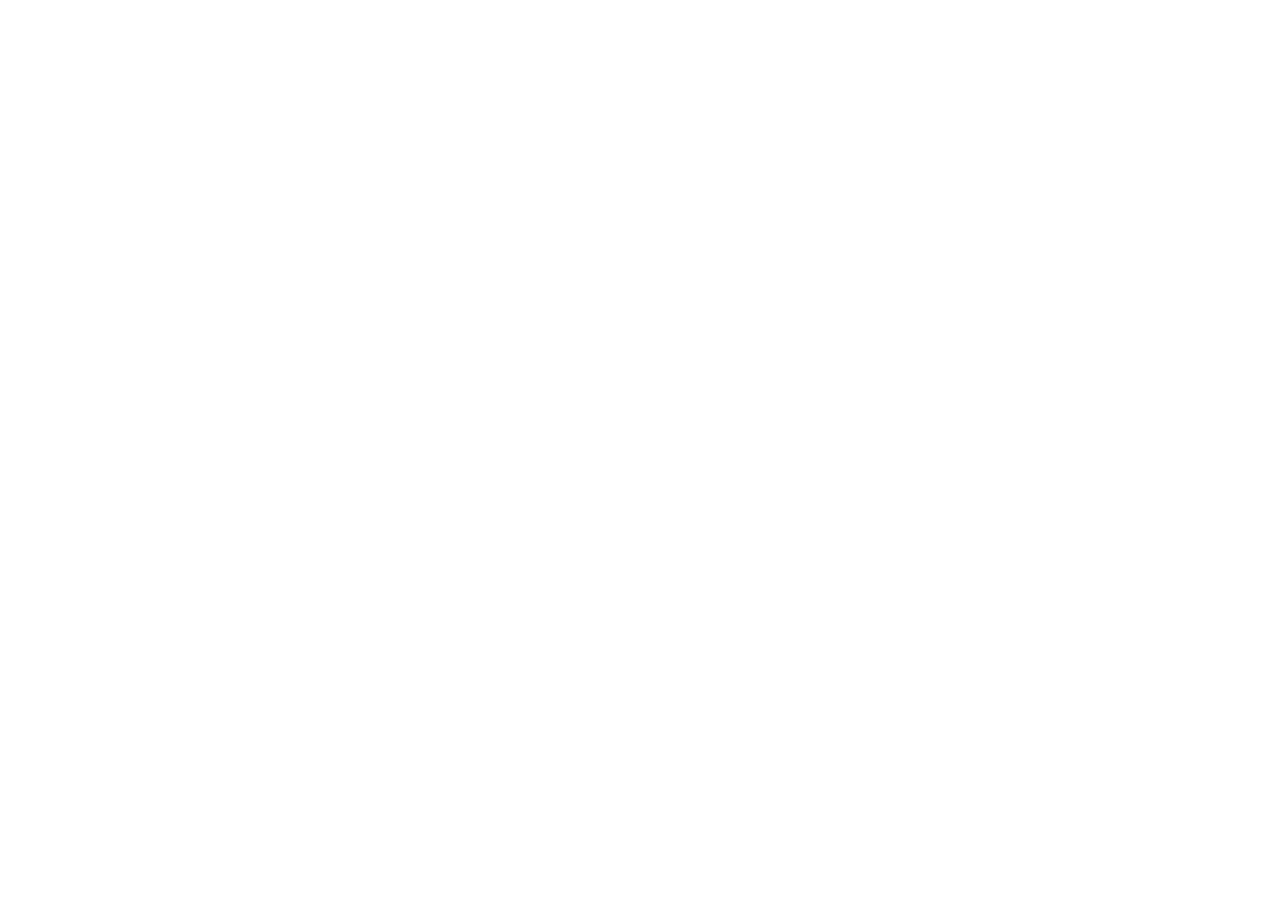
==== docs/index.html @ 8f1d23d5 "Add files via upload" ====
<!DOCTYPE html>
<html lang="en">
  <head>
    <meta charset="UTF-8" />
    <link rel="icon" href="data:image/svg+xml,<svg xmlns=%22http://www.w3.org/2000/svg%22 viewBox=%220 0 100 100%22><text y=%22.9em%22 font-size=%2290%22>📈</text></svg>">
    <meta name="viewport" content="width=device-width, initial-scale=1.0" />
    <title>Template | Svelte for Data Visualization</title>
    <script type="module" crossorigin src="/assets/index.e7a4fd62.js"></script>
    <link rel="stylesheet" href="/assets/index.8fe92144.css">
  </head>
  <body>
    <div id="app"></div>
    
  </body>
</html>
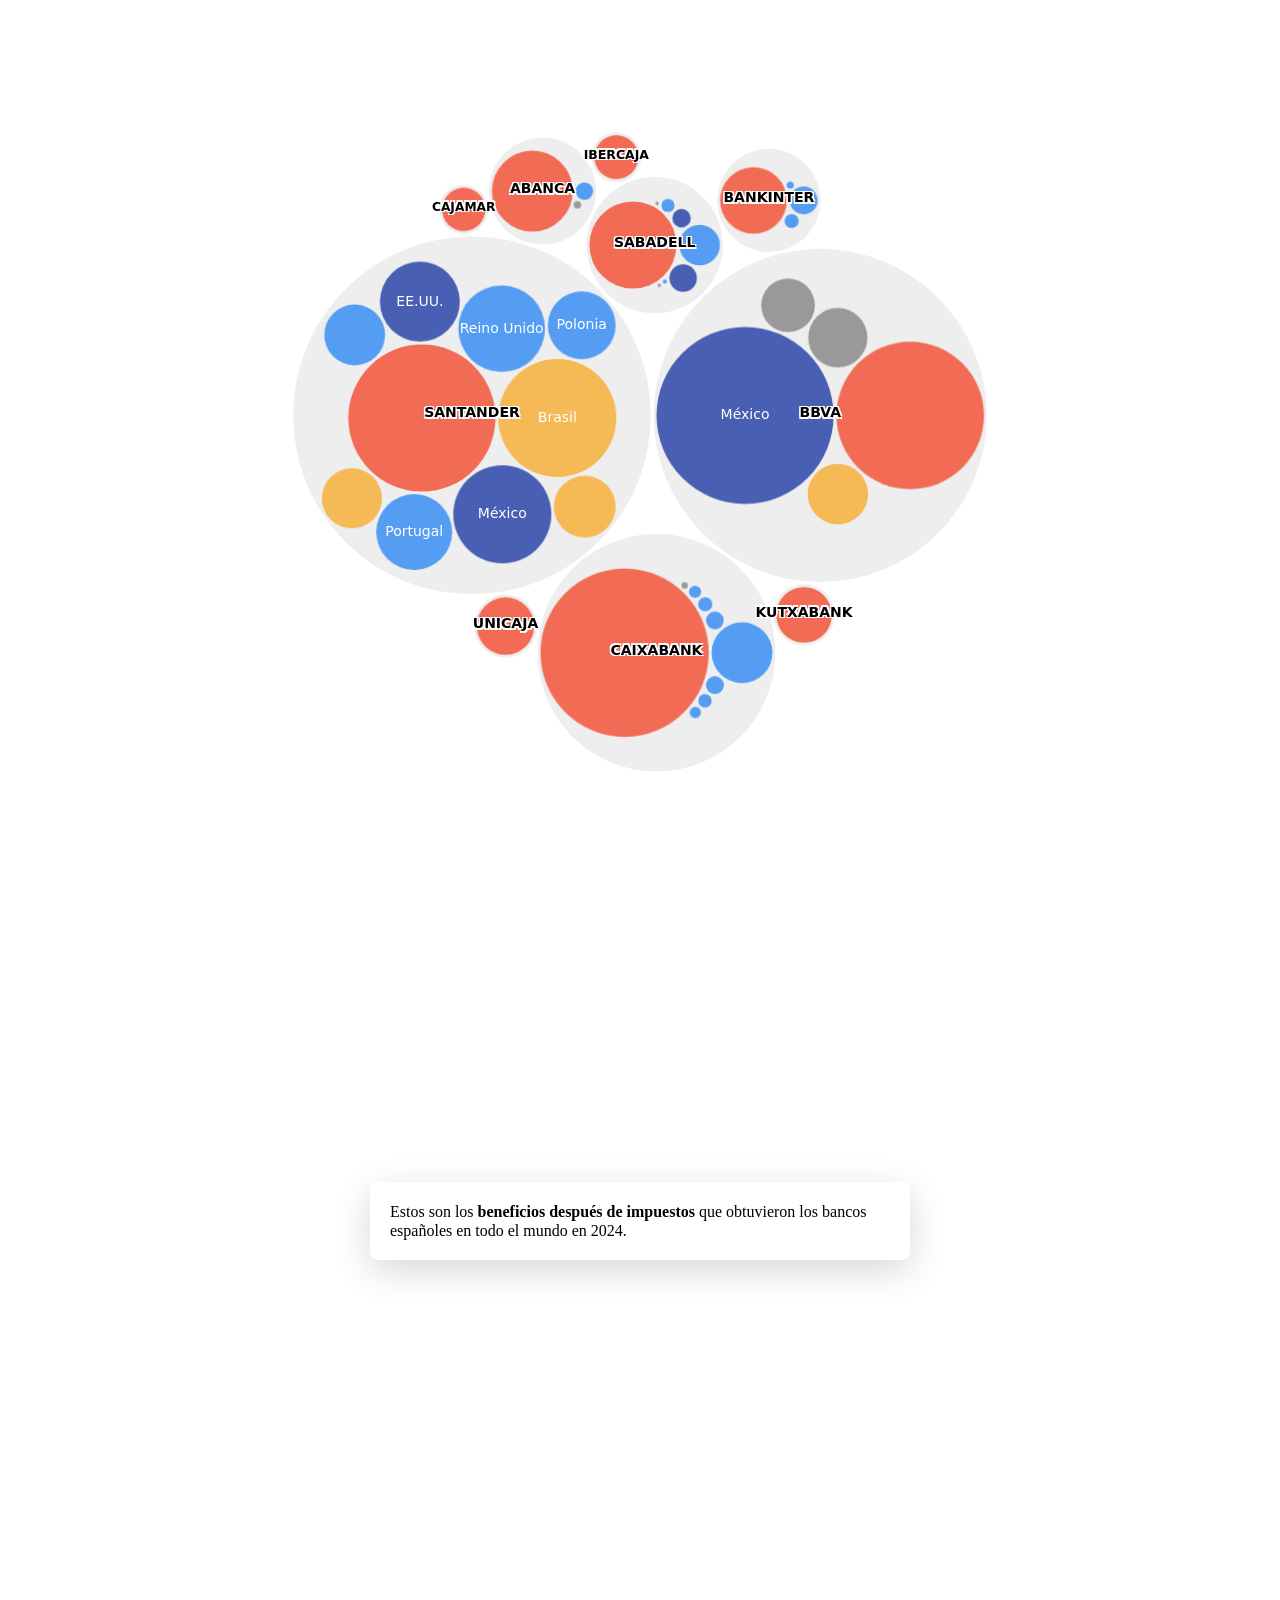
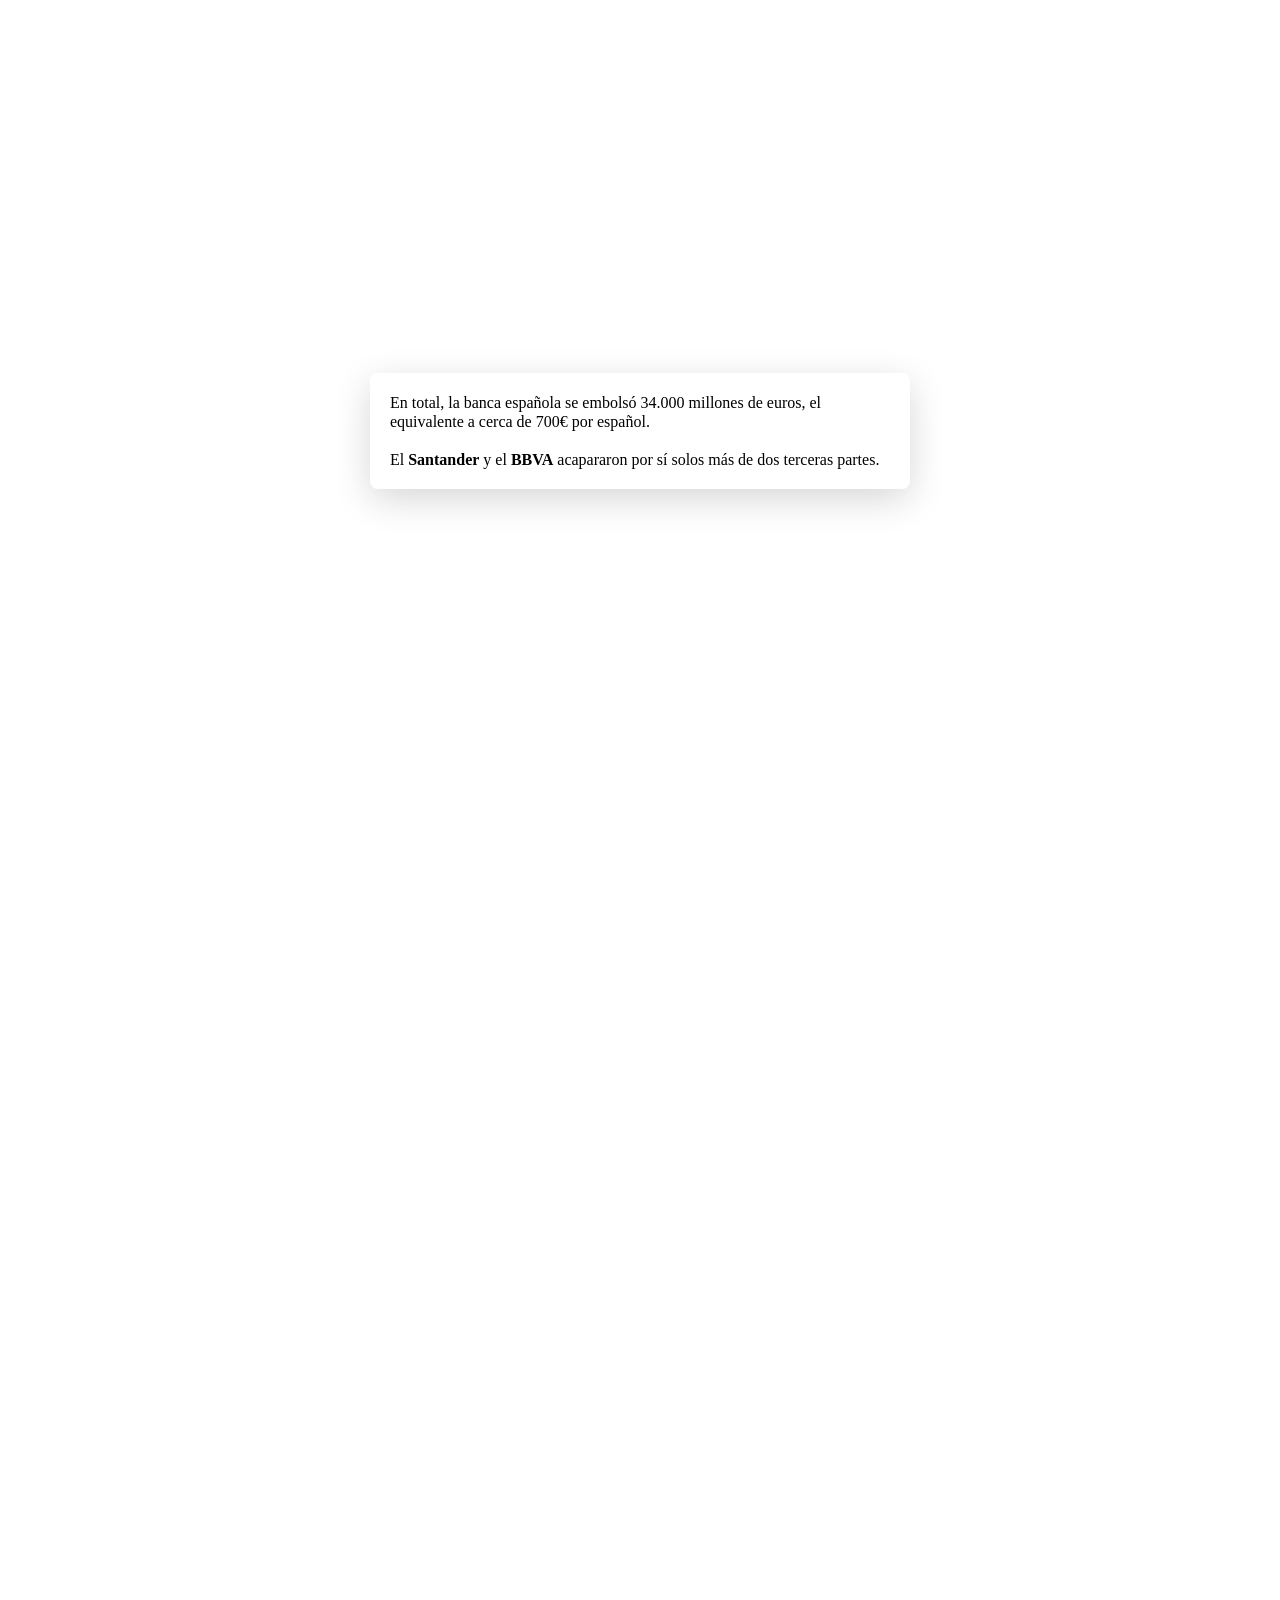
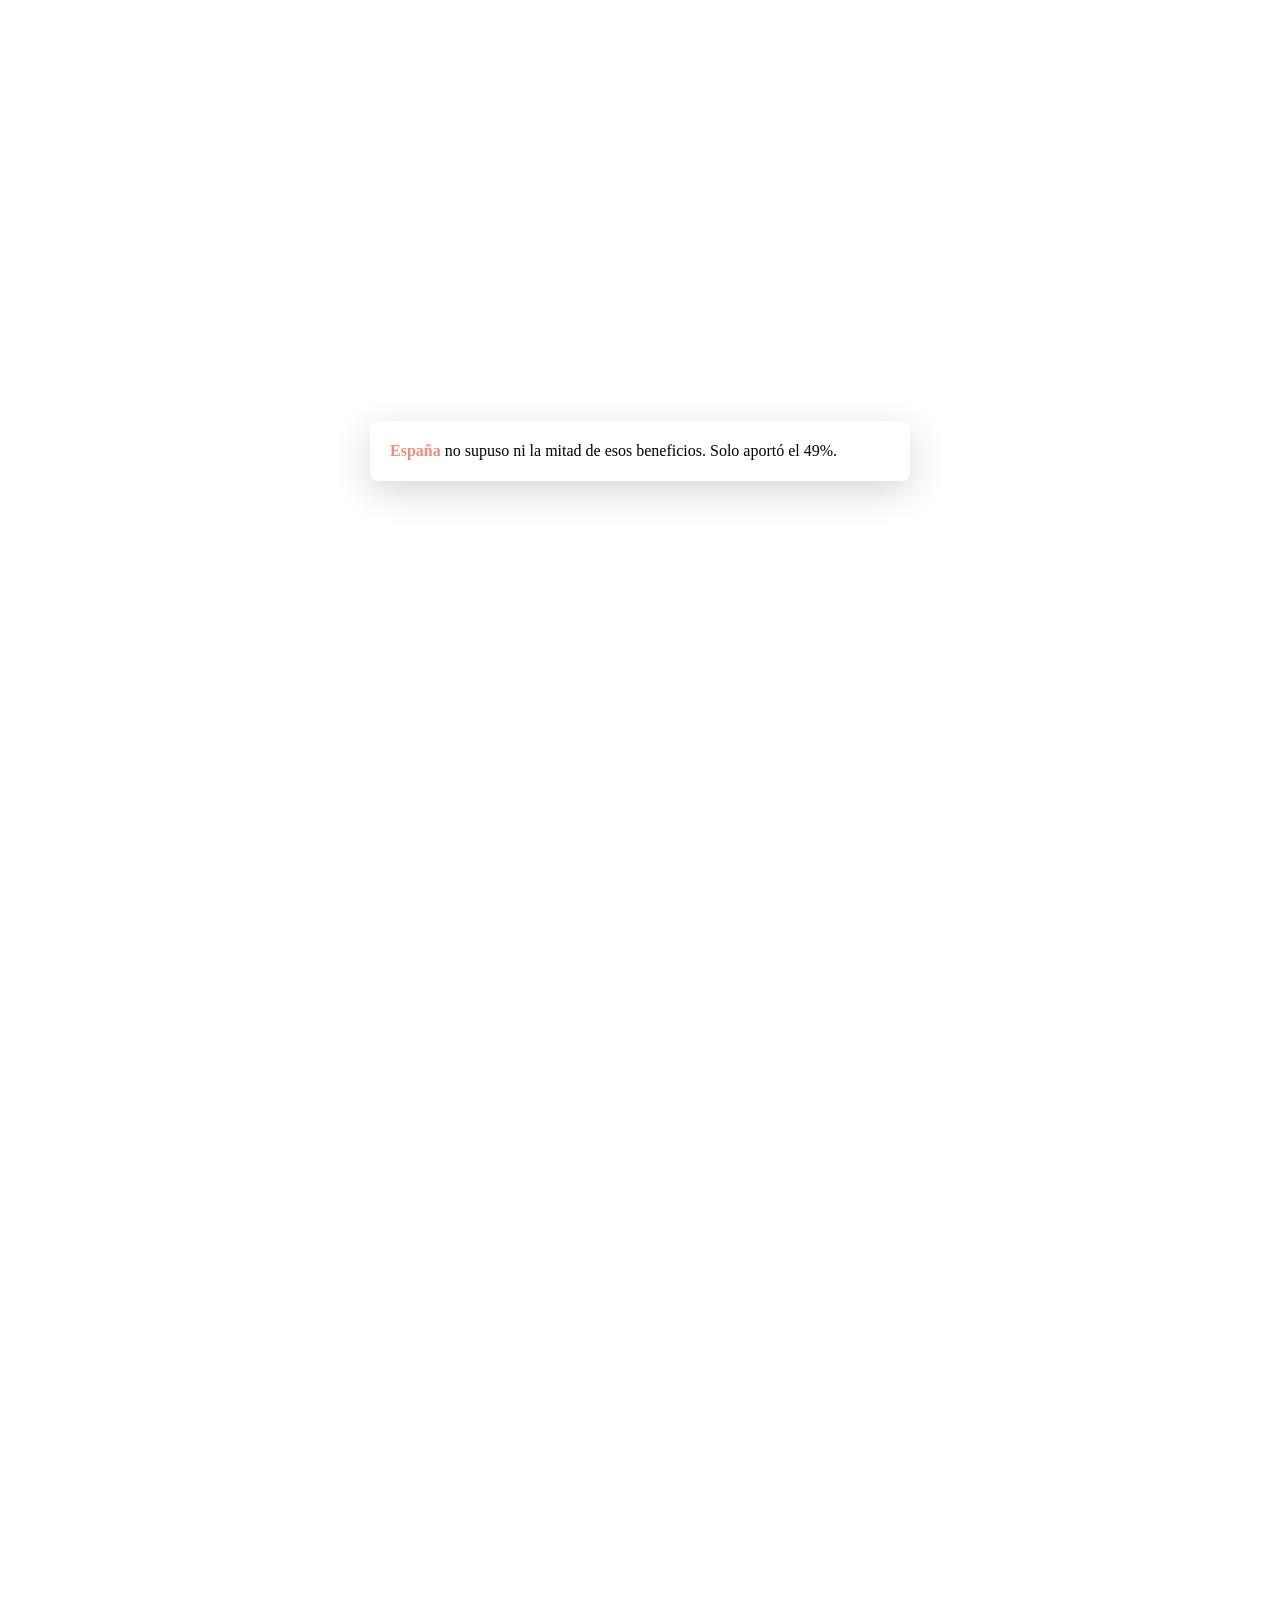
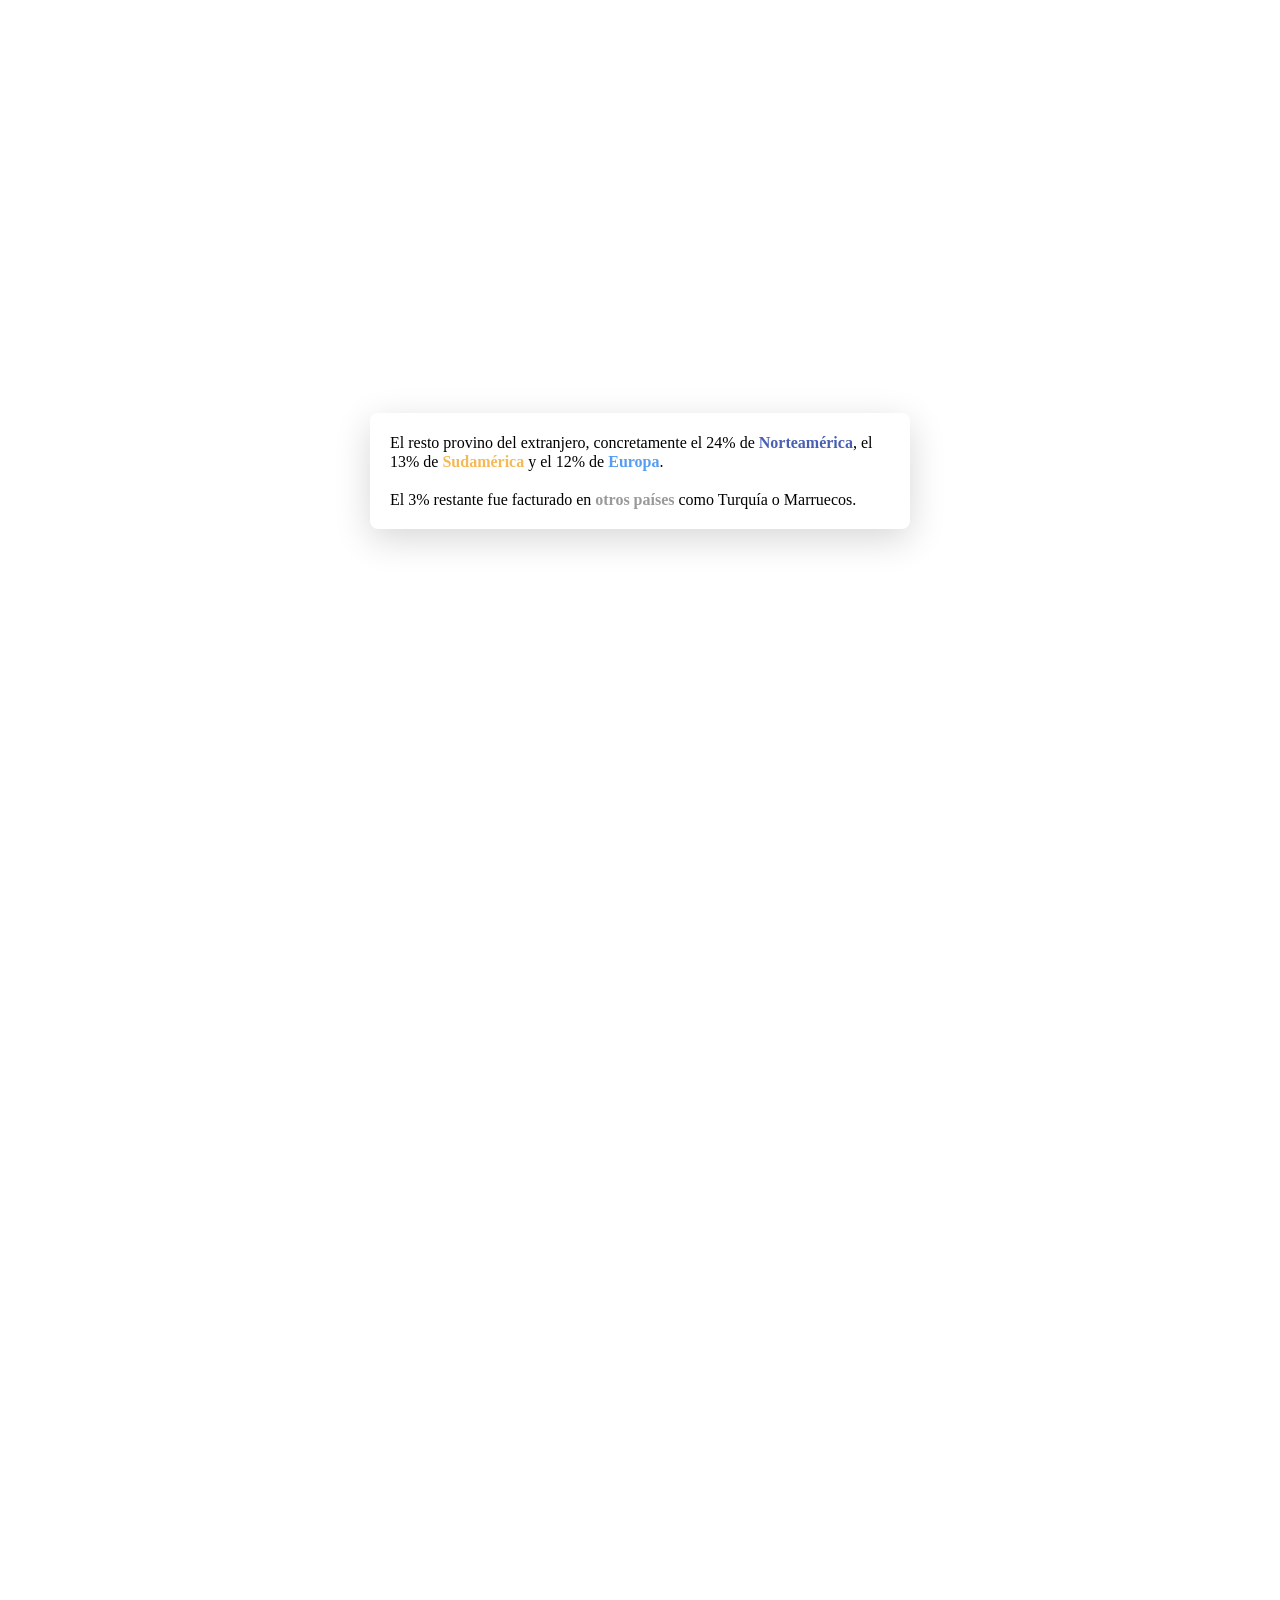
==== commit 458161f3: "Add files via upload" ====
--- a/docs/index.html
+++ b/docs/index.html
@@ -5,7 +5,7 @@
     <link rel="icon" href="data:image/svg+xml,<svg xmlns=%22http://www.w3.org/2000/svg%22 viewBox=%220 0 100 100%22><text y=%22.9em%22 font-size=%2290%22>📈</text></svg>">
     <meta name="viewport" content="width=device-width, initial-scale=1.0" />
     <title>Template | Svelte for Data Visualization</title>
-    <script type="module" crossorigin src="/assets/index.e7a4fd62.js"></script>
+    <script type="module" crossorigin src="/assets/index.11aeb7d2.js"></script>
     <link rel="stylesheet" href="/assets/index.8fe92144.css">
   </head>
   <body>
--- a/assets/index.8fe92144.css
+++ b/assets/index.8fe92144.css
@@ -0,0 +1 @@
+a,abbr,acronym,address,applet,article,aside,audio,b,big,blockquote,body,canvas,caption,center,cite,code,dd,del,details,dfn,div,dl,dt,em,embed,fieldset,figcaption,figure,footer,form,h1,h2,h3,h4,h5,h6,header,hgroup,html,i,iframe,img,ins,kbd,label,legend,li,mark,menu,nav,object,ol,output,p,pre,q,ruby,s,samp,section,small,span,strike,strong,sub,summary,sup,table,tbody,td,tfoot,th,thead,time,tr,tt,u,ul,var,video{margin:0;padding:0;border:0;font-size:100%;font:inherit;vertical-align:baseline}article,aside,details,figcaption,figure,footer,header,hgroup,menu,nav,section{display:block}body{line-height:1}ol,ul{list-style:none}blockquote,q{quotes:none}blockquote:after,blockquote:before,q:after,q:before{content:"";content:none}table{border-collapse:collapse;border-spacing:0}:root{font-family:Lato,system-ui,-apple-system,Helvetica,Arial,sans-serif;font-size:16px;line-height:24px;font-weight:400;font-synthesis:none;text-rendering:optimizeLegibility;-webkit-font-smoothing:antialiased;-moz-osx-font-smoothing:grayscale;-webkit-text-size-adjust:100%}.step-content{font-family:Bitter,Georgia,"Droid Serif",serif}body{padding:6px}.tooltip.svelte-8d9aui.svelte-8d9aui{background-color:#fff;box-shadow:0 2px 8px #0000001a;padding:8px;border-radius:4px;max-width:220px;pointer-events:none;transition:top 50ms ease,left 50ms ease;border:1px solid #ddd}.title-line.svelte-8d9aui.svelte-8d9aui{display:flex;justify-content:space-between;align-items:baseline;gap:6px}h1.svelte-8d9aui.svelte-8d9aui{font-size:.9rem;font-weight:700;color:#222;margin:0}.bank.svelte-8d9aui.svelte-8d9aui{background-color:#f28b79;color:#fff;padding:2px 8px;border-radius:12px;font-size:12px;font-weight:600;white-space:nowrap;user-select:none;border:1px solid rgba(0,0,0,.15);flex-shrink:0}.value.svelte-8d9aui.svelte-8d9aui{font-size:.8rem;color:#444;margin:4px 0 0}.value.svelte-8d9aui em.svelte-8d9aui{font-style:italic}.chart-container.svelte-1oxcyjl{user-select:none;height:100vh}svg.svelte-1oxcyjl{display:block}text.svelte-1oxcyjl{pointer-events:none;font-weight:600}.banco.svelte-1oxcyjl,.activos.svelte-1oxcyjl{text-shadow:-1.5px -1.5px 0 #fff,1.5px -1.5px 0 #fff,-1.5px 1.5px 0 #fff,1.5px 1.5px 0 #fff;font-weight:800;background-color:#fff;alignment-baseline:middle;text-transform:uppercase}.activos.svelte-1oxcyjl{font-weight:400}.pais.svelte-1oxcyjl{font-weight:400;fill:#fff;text-anchor:middle;alignment-baseline:middle}.step.svelte-1oxcyjl{height:90vh;opacity:.3;transition:opacity .3s ease;display:flex;justify-content:center;place-items:center}.step.active.svelte-1oxcyjl{opacity:1}.step-content.svelte-1oxcyjl{background:white;padding:20px;border-radius:8px;max-width:500px;width:100%;box-shadow:#00000029 0 10px 36px;line-height:1.2}section.svelte-1oxcyjl{position:relative}.steps.svelte-1oxcyjl{position:relative;z-index:2;pointer-events:none}.sticky.svelte-1oxcyjl{position:sticky;top:0;z-index:1;height:90vh;top:5vh;display:flex;align-items:center;justify-content:center}.chart-container.svelte-1oxcyjl{width:100%;height:100%;max-width:750px;max-height:750px}
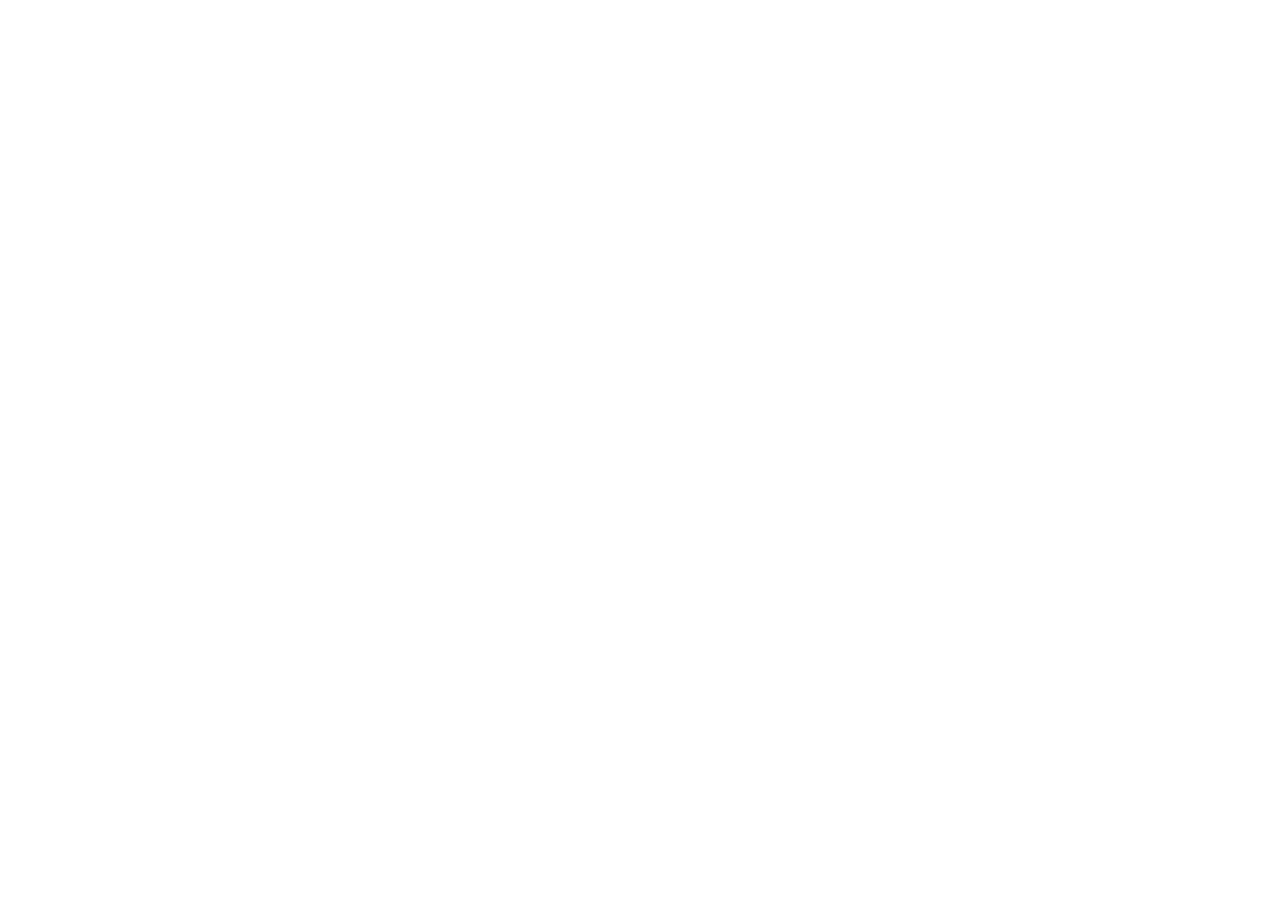
==== commit b62f60c3: "Add files via upload" ====
--- a/docs/index.html
+++ b/docs/index.html
@@ -5,7 +5,7 @@
     <link rel="icon" href="data:image/svg+xml,<svg xmlns=%22http://www.w3.org/2000/svg%22 viewBox=%220 0 100 100%22><text y=%22.9em%22 font-size=%2290%22>📈</text></svg>">
     <meta name="viewport" content="width=device-width, initial-scale=1.0" />
     <title>Template | Svelte for Data Visualization</title>
-    <script type="module" crossorigin src="/assets/index.11aeb7d2.js"></script>
+    <script type="module" crossorigin src="/assets/index.9eef3f22.js"></script>
     <link rel="stylesheet" href="/assets/index.8fe92144.css">
   </head>
   <body>
